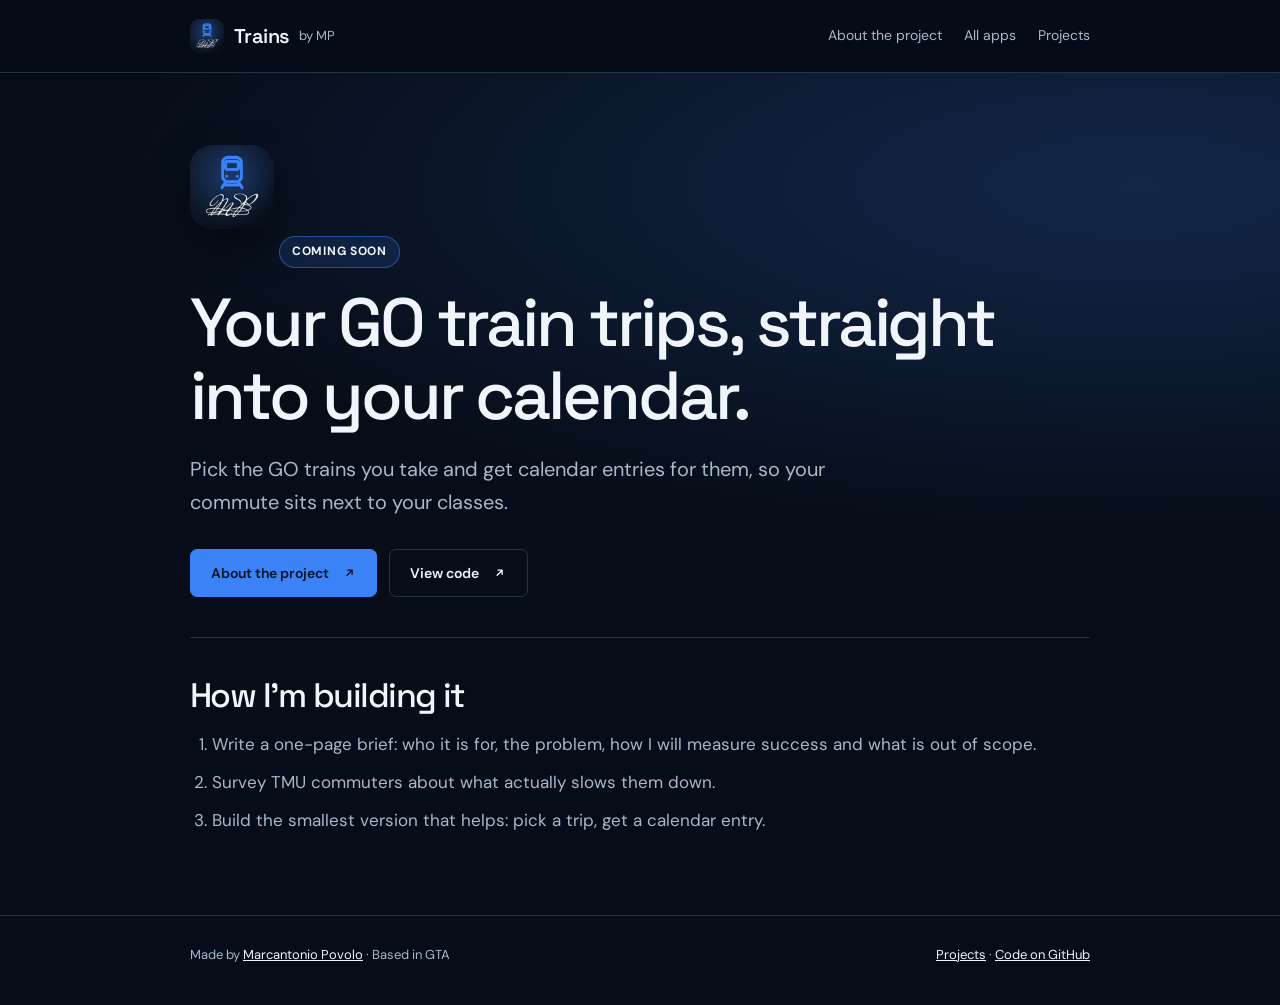
==== site/index.html @ f8ef9295 "Move hosting to Cloudflare at its own subdomain; themed MP icons site/ is now served by a Cloudflare" ====
<!doctype html>
<html lang="en" style="--accent:#3b82f6">
<head>
<meta charset="utf-8">
<meta name="viewport" content="width=device-width,initial-scale=1">
<title>Trains by MP</title>
<meta name="description" content="Trains by MP, coming soon: pick the GO trains you take and get calendar entries for them.">
<meta name="theme-color" content="#070d18">
<link rel="icon" href="favicon.ico" sizes="16x16 32x32 48x48">
<link rel="icon" type="image/png" sizes="192x192" href="icons/icon-192.png">
<link rel="apple-touch-icon" href="icons/apple-touch-icon.png">
<link rel="preconnect" href="https://fonts.googleapis.com">
<link rel="stylesheet" href="https://fonts.googleapis.com/css2?family=DM+Sans:opsz,wght@9..40,400;9..40,600;9..40,700&family=Space+Grotesk:wght@500;600&display=swap">
<link rel="stylesheet" href="page.css">
</head>
<body>
<a class="skip" href="#main">Skip to content</a>
<header class="top"><div class="wrap row">
  <a class="brand" href="./"><img src="icons/icon-192.png" alt="" width="34" height="34"><b>Trains</b><span>by MP</span></a>
  <nav class="links" aria-label="Pages"><a href="about/">About<span class="hide-sm">&nbsp;the project</span></a><a href="https://marcantoniopovolo.com/apps.html">All apps</a><a class="hide-sm" href="https://marcantoniopovolo.com/projects.html">Projects</a></nav>
</div></header>
<main id="main" class="wrap">
  <section class="hero">
    <img class="hero-icon" src="icons/icon-512.png" alt="" width="84" height="84">
    <p class="badge">Coming soon</p>
    <h1>Your GO train trips, straight into your calendar.</h1>
    <p class="intro">Pick the GO trains you take and get calendar entries for them, so your commute sits next to your classes.</p>
    <div class="actions"><a class="button primary" href="about/">About the project <svg class="arrow" viewBox="0 0 16 16" aria-hidden="true" focusable="false"><path d="M5 11 11 5M6 5h5v5" fill="none" stroke="currentColor" stroke-width="1.7" stroke-linecap="round" stroke-linejoin="round"/></svg></a><a class="button" href="https://github.com/povolom/Trains-by-MP">View code <svg class="arrow" viewBox="0 0 16 16" aria-hidden="true" focusable="false"><path d="M5 11 11 5M6 5h5v5" fill="none" stroke="currentColor" stroke-width="1.7" stroke-linecap="round" stroke-linejoin="round"/></svg></a></div>
  </section>
  <section class="block"><h2>How I’m building it</h2><ol class="points"><li>Write a one-page brief: who it is for, the problem, how I will measure success and what is out of scope.</li><li>Survey TMU commuters about what actually slows them down.</li><li>Build the smallest version that helps: pick a trip, get a calendar entry.</li></ol></section>
</main>
<footer class="foot"><div class="wrap"><span>Made by <a href="https://marcantoniopovolo.com">Marcantonio Povolo</a> · Based in GTA</span><span><a href="https://marcantoniopovolo.com/projects.html">Projects</a> · <a href="https://github.com/povolom/Trains-by-MP">Code on GitHub</a></span></div></footer>
</body>
</html>
---- site/page.css ----
/* Shared styles for the "by MP" project pages, matching marcantoniopovolo.com. Built by build_app_pages.py. */
:root{color-scheme:dark;--bg:#070d18;--panel:#101b2b;--text:#f0f5fb;--muted:#a8b8cc;--line:#263347;--display:'Space Grotesk',ui-sans-serif,system-ui,sans-serif;--body:'DM Sans',ui-sans-serif,system-ui,sans-serif}
*{box-sizing:border-box}
html{-webkit-text-size-adjust:100%}
body{margin:0;background:var(--bg);color:var(--text);font:17px/1.65 var(--body)}
a{color:inherit}
:focus-visible{outline:3px solid var(--accent);outline-offset:4px}
.wrap{width:min(900px,calc(100% - 40px));margin:0 auto}
.skip{position:absolute;left:16px;top:-80px;background:var(--text);color:var(--bg);padding:10px 14px;z-index:5}.skip:focus{top:10px}
.arrow{width:.95em;height:.95em;flex:none}
.top{border-bottom:1px solid var(--line);background:#070d18f0;position:sticky;top:0;z-index:4;backdrop-filter:blur(16px)}
.row{display:flex;align-items:center;justify-content:space-between;gap:16px;min-height:72px}
.brand{display:flex;align-items:center;gap:10px;text-decoration:none}
.brand img{width:34px;height:34px;border-radius:9px}
.brand b{font:600 20px var(--display);letter-spacing:-.03em}
.brand span{font-size:13px;color:var(--muted)}
.links{display:flex;gap:22px;font-size:14px}
.links a{color:var(--muted);text-decoration:none;display:inline-block;padding:8px 0}
.links a:hover,.links a[aria-current]{color:var(--text)}
.hero{position:relative;padding:72px 0 40px}
.hero:before{content:'';position:absolute;inset:0 -30vw;z-index:-1;background:radial-gradient(ellipse at 80% 20%,color-mix(in srgb,var(--accent) 22%,transparent),transparent 55%)}
.hero-icon{width:84px;height:84px;border-radius:22px;margin-bottom:26px;box-shadow:0 18px 40px #0007}
.eyebrow{font:500 12px/1.5 var(--display);letter-spacing:.17em;text-transform:uppercase;color:var(--accent);margin:0 0 16px}
h1,h2,h3{font-family:var(--display);font-weight:500;letter-spacing:-.045em;line-height:1.08;margin:0}
h1{font-size:clamp(38px,6.5vw,68px)}
h2{font-size:clamp(26px,3.4vw,34px);margin-bottom:16px}
p{margin:0 0 16px;color:var(--muted)}
.intro{font-size:20px;max-width:640px;margin-top:20px}
.badge{display:inline-block;margin:0 0 18px;padding:5px 12px;border-radius:999px;border:1px solid color-mix(in srgb,var(--accent) 50%,transparent);background:color-mix(in srgb,var(--accent) 14%,transparent);color:var(--text);font-size:12px;font-weight:700;letter-spacing:.06em;text-transform:uppercase}
.actions{display:flex;flex-wrap:wrap;gap:12px;margin:30px 0 0}
.button{display:inline-flex;align-items:center;justify-content:center;gap:14px;min-height:48px;padding:12px 20px;border:1px solid var(--line);border-radius:7px;background:transparent;color:var(--text);font:600 14px var(--body);text-decoration:none}
.button:hover{border-color:var(--accent)}
.button.primary{background:var(--accent);border-color:var(--accent);color:#061320}
.button[disabled]{opacity:.55;cursor:not-allowed}
section.block{padding:40px 0;border-top:1px solid var(--line)}
ul.points,ol.points{margin:0;padding-left:22px;color:var(--muted)}
.points li+li{margin-top:10px}
.points strong{color:var(--text);font-weight:600}
.pills{display:flex;flex-wrap:wrap;gap:8px;margin-top:22px}
.pills span{padding:5px 10px;border:1px solid var(--line);border-radius:6px;font-size:12px;color:var(--muted)}
.learned{padding:26px 28px;border:1px solid var(--line);border-left:3px solid var(--accent);border-radius:12px;background:var(--panel)}
.learned h2{font-size:15px;letter-spacing:.06em;text-transform:uppercase;color:var(--accent);margin-bottom:8px}
.learned p{margin:0}
.foot{border-top:1px solid var(--line);margin-top:40px;padding:28px 0 40px;font-size:13px;color:var(--muted)}
.foot .wrap{display:flex;flex-wrap:wrap;justify-content:space-between;gap:12px}
.foot a{color:var(--text)}
@media(max-width:600px){.wrap{width:calc(100% - 32px)}.links{gap:14px}.links .hide-sm{display:none}.hero{padding:48px 0 28px}.intro{font-size:18px}}
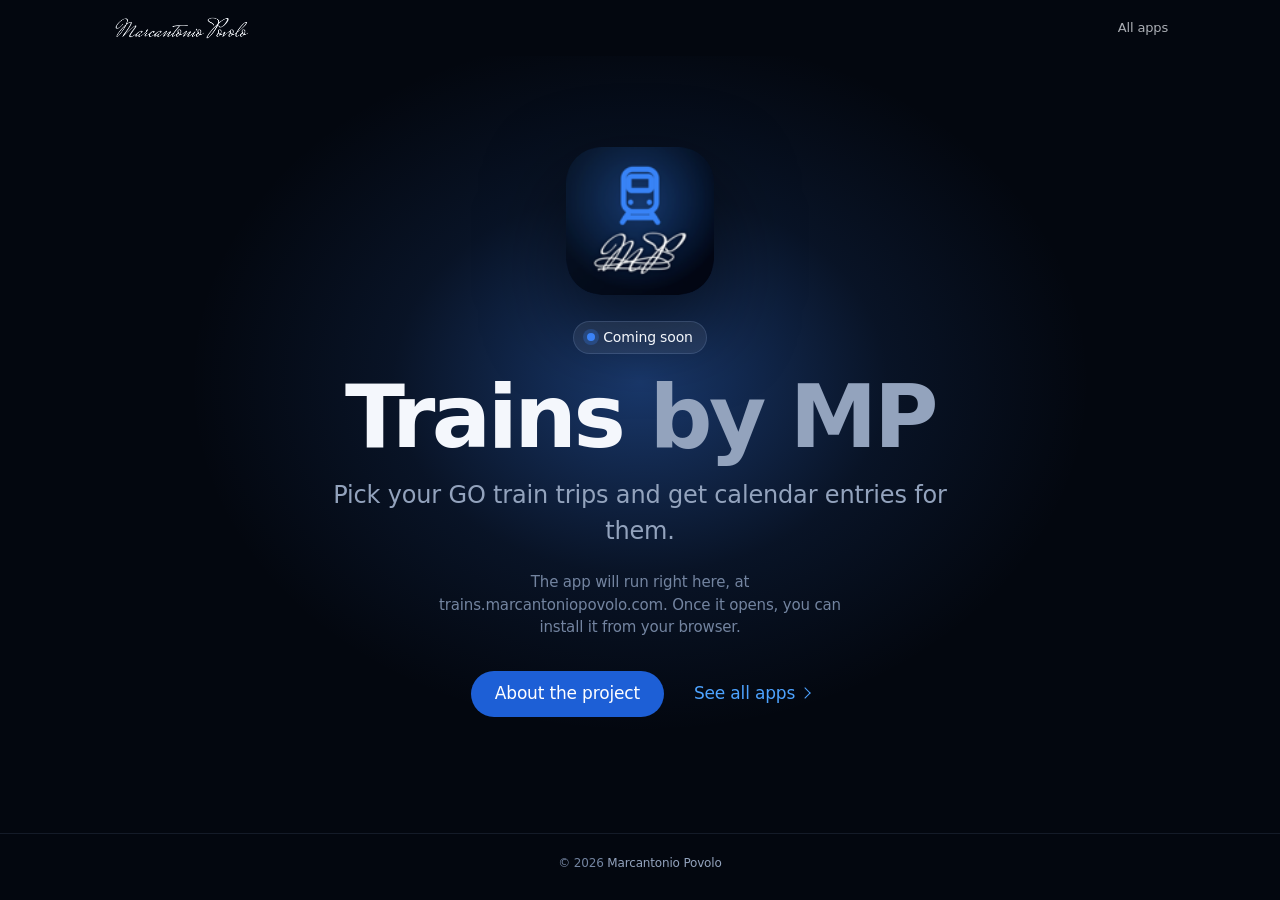
==== commit 1d0f7bc8: "Open source under MIT; new coming-soon site and an API at /api/ on this app's own address The websit" ====
--- a/site/index.html
+++ b/site/index.html
@@ -1,34 +1,11 @@
-<!doctype html>
-<html lang="en" style="--accent:#3b82f6">
-<head>
-<meta charset="utf-8">
-<meta name="viewport" content="width=device-width,initial-scale=1">
-<title>Trains by MP</title>
-<meta name="description" content="Trains by MP, coming soon: pick the GO trains you take and get calendar entries for them.">
-<meta name="theme-color" content="#070d18">
-<link rel="icon" href="favicon.ico" sizes="16x16 32x32 48x48">
-<link rel="icon" type="image/png" sizes="192x192" href="icons/icon-192.png">
-<link rel="apple-touch-icon" href="icons/apple-touch-icon.png">
-<link rel="preconnect" href="https://fonts.googleapis.com">
-<link rel="stylesheet" href="https://fonts.googleapis.com/css2?family=DM+Sans:opsz,wght@9..40,400;9..40,600;9..40,700&family=Space+Grotesk:wght@500;600&display=swap">
-<link rel="stylesheet" href="page.css">
-</head>
-<body>
-<a class="skip" href="#main">Skip to content</a>
-<header class="top"><div class="wrap row">
-  <a class="brand" href="./"><img src="icons/icon-192.png" alt="" width="34" height="34"><b>Trains</b><span>by MP</span></a>
-  <nav class="links" aria-label="Pages"><a href="about/">About<span class="hide-sm">&nbsp;the project</span></a><a href="https://marcantoniopovolo.com/apps.html">All apps</a><a class="hide-sm" href="https://marcantoniopovolo.com/projects.html">Projects</a></nav>
-</div></header>
-<main id="main" class="wrap">
-  <section class="hero">
-    <img class="hero-icon" src="icons/icon-512.png" alt="" width="84" height="84">
-    <p class="badge">Coming soon</p>
-    <h1>Your GO train trips, straight into your calendar.</h1>
-    <p class="intro">Pick the GO trains you take and get calendar entries for them, so your commute sits next to your classes.</p>
-    <div class="actions"><a class="button primary" href="about/">About the project <svg class="arrow" viewBox="0 0 16 16" aria-hidden="true" focusable="false"><path d="M5 11 11 5M6 5h5v5" fill="none" stroke="currentColor" stroke-width="1.7" stroke-linecap="round" stroke-linejoin="round"/></svg></a><a class="button" href="https://github.com/povolom/Trains-by-MP">View code <svg class="arrow" viewBox="0 0 16 16" aria-hidden="true" focusable="false"><path d="M5 11 11 5M6 5h5v5" fill="none" stroke="currentColor" stroke-width="1.7" stroke-linecap="round" stroke-linejoin="round"/></svg></a></div>
-  </section>
-  <section class="block"><h2>How I’m building it</h2><ol class="points"><li>Write a one-page brief: who it is for, the problem, how I will measure success and what is out of scope.</li><li>Survey TMU commuters about what actually slows them down.</li><li>Build the smallest version that helps: pick a trip, get a calendar entry.</li></ol></section>
-</main>
-<footer class="foot"><div class="wrap"><span>Made by <a href="https://marcantoniopovolo.com">Marcantonio Povolo</a> · Based in GTA</span><span><a href="https://marcantoniopovolo.com/projects.html">Projects</a> · <a href="https://github.com/povolom/Trains-by-MP">Code on GitHub</a></span></div></footer>
-</body>
-</html>
+<!doctype html><html lang="en"><head><meta charset="utf-8"><meta name="viewport" content="width=device-width,initial-scale=1,viewport-fit=cover"><meta name="theme-color" content="#03070f"><title>Trains by MP | Coming soon</title><meta name="description" content="Trains by MP: Pick your GO train trips and get calendar entries for them. Coming soon."><meta property="og:title" content="Trains by MP | Coming soon"><meta property="og:description" content="Pick your GO train trips and get calendar entries for them."><meta property="og:image" content="https://trains.marcantoniopovolo.com/icon.png"><link rel="icon" href="favicon.ico" sizes="16x16 32x32 48x48"><link rel="apple-touch-icon" href="apple-touch-icon.png"><link rel="stylesheet" href="style.css"></head>
+<body style="--c:#3b82f6"><header class="bar"><a class="sig" href="https://marcantoniopovolo.com/" aria-label="Marcantonio Povolo, home"></a><a class="top" href="https://marcantoniopovolo.com/apps.html">All apps</a></header>
+<main><div>
+<img class="icon rise" style="--i:0" src="icon.png" alt="Trains by MP app icon" width="512" height="512">
+<span class="pill-s rise" style="--i:1">Coming soon</span>
+<h1 class="rise" style="--i:2">Trains <span>by MP</span></h1>
+<p class="sub rise" style="--i:3">Pick your GO train trips and get calendar entries for them.</p>
+<p class="note rise" style="--i:4">The app will run right here, at trains.marcantoniopovolo.com. Once it opens, you can install it from your browser.</p>
+<div class="ctas rise" style="--i:5"><a class="btn" href="https://marcantoniopovolo.com/projects/trains.html">About the project</a><a class="more" href="https://marcantoniopovolo.com/apps.html">See all apps</a></div>
+</div></main>
+<footer>© 2026 <a href="https://marcantoniopovolo.com/">Marcantonio Povolo</a></footer><script>document.addEventListener('pointerdown',e=>{const b=e.target.closest('.btn');if(!b||matchMedia('(prefers-reduced-motion: reduce)').matches)return;const r=b.getBoundingClientRect(),d=Math.max(r.width,r.height)*2.2,s=document.createElement('span');s.className='ripple';s.style.cssText=`width:${d}px;height:${d}px;left:${e.clientX-r.left-d/2}px;top:${e.clientY-r.top-d/2}px`;b.appendChild(s);s.addEventListener('animationend',()=>s.remove())});</script></body></html>
--- a/site/style.css
+++ b/site/style.css
@@ -0,0 +1,31 @@
+*{box-sizing:border-box}html{-webkit-text-size-adjust:100%}
+body{margin:0;min-height:100vh;min-height:100dvh;display:flex;flex-direction:column;background:#03070f;color:#f4f7fc;font:400 17px/1.5 -apple-system,BlinkMacSystemFont,"SF Pro Display","Inter",system-ui,sans-serif;-webkit-font-smoothing:antialiased;letter-spacing:-.01em}
+a{color:inherit}:focus-visible{outline:2px solid #4da3ff;outline-offset:3px;border-radius:6px}
+.bar{display:flex;align-items:center;justify-content:space-between;max-width:1120px;width:100%;margin:0 auto;padding:0 clamp(16px,4vw,32px);height:56px}
+.sig{display:block;width:140px;height:28px;background:#f4f7fc;-webkit-mask:url(signature.png) left center/contain no-repeat;mask:url(signature.png) left center/contain no-repeat}
+.bar a.top{font-size:13px;text-decoration:none;color:rgba(244,247,252,.7);padding:14px 0}
+main{flex:1;display:grid;place-items:center;text-align:center;padding:40px clamp(16px,4vw,32px) 64px;position:relative;overflow:hidden}
+main::before{content:"";position:absolute;left:50%;top:42%;width:min(900px,150vw);height:700px;transform:translate(-50%,-50%);background:radial-gradient(closest-side,color-mix(in srgb,var(--c) 40%,transparent),color-mix(in srgb,var(--c) 10%,transparent) 55%,transparent);pointer-events:none;animation:glow 2.4s cubic-bezier(.2,.7,.2,1) both}
+main > div{position:relative;max-width:640px}
+.icon{width:clamp(112px,26vw,148px);height:auto;border-radius:24%;margin:0 auto 26px;display:block;box-shadow:0 30px 80px rgba(0,0,0,.55)}
+.pill-s{display:inline-flex;align-items:center;gap:8px;font-size:14px;padding:6px 14px;border-radius:999px;background:rgba(255,255,255,.07);box-shadow:inset 0 0 0 1px rgba(140,170,220,.2)}
+.pill-s::before{content:"";width:8px;height:8px;border-radius:50%;background:var(--c);box-shadow:0 0 0 4px color-mix(in srgb,var(--c) 25%,transparent);animation:pulse 2s ease-in-out infinite}
+h1{font-size:clamp(46px,10vw,88px);font-weight:700;letter-spacing:-.04em;line-height:1.02;margin:18px 0 0}
+h1 span{color:#93a3bd;font-weight:600}
+.sub{font-size:clamp(19px,2.4vw,24px);color:#93a3bd;font-weight:500;margin:16px auto 0;max-width:28em}
+.note{color:#7384a0;font-size:15px;margin:22px auto 0;max-width:30em}
+.ctas{display:flex;justify-content:center;flex-wrap:wrap;gap:14px 30px;align-items:center;margin-top:30px}
+.btn{position:relative;overflow:hidden;isolation:isolate;display:inline-flex;align-items:center;min-height:46px;padding:0 24px;border-radius:999px;background:#1d5fd6;color:#fff;text-decoration:none;font-weight:500;transition:background-color .25s,transform .2s cubic-bezier(.2,.7,.2,1)}
+.btn:active{transform:scale(.97)}
+.more{color:#4da3ff;text-decoration:none;padding:12px 0}
+.more::after{content:"";display:inline-block;width:.42em;height:.42em;border:solid currentColor;border-width:1.6px 1.6px 0 0;transform:rotate(45deg);margin-left:.35em;vertical-align:.12em}
+.ripple{position:absolute;border-radius:50%;pointer-events:none;background:rgba(255,255,255,.35);transform:scale(0);animation:ripple .6s cubic-bezier(.2,.7,.2,1) forwards;z-index:-1}
+footer{text-align:center;color:#7384a0;font-size:12px;padding:20px 16px 28px;border-top:1px solid rgba(140,170,220,.12)}
+footer a{text-decoration:none;color:#93a3bd}
+@media (hover:hover) and (pointer:fine){.btn:hover{background:#2b6ff0}.more:hover,footer a:hover,.bar a.top:hover{text-decoration:underline;color:#f4f7fc}}
+.rise{animation:rise 1s cubic-bezier(.2,.7,.2,1) both;animation-delay:calc(var(--i,0) * 90ms + 60ms)}
+@keyframes rise{from{opacity:0;transform:translateY(20px)}to{opacity:1;transform:none}}
+@keyframes glow{from{opacity:0;transform:translate(-50%,-50%) scale(.8)}}
+@keyframes pulse{50%{box-shadow:0 0 0 7px color-mix(in srgb,var(--c) 0%,transparent)}}
+@keyframes ripple{to{transform:scale(1);opacity:0}}
+@media (prefers-reduced-motion:reduce){*,*::before{animation:none!important;transition:none!important}}
